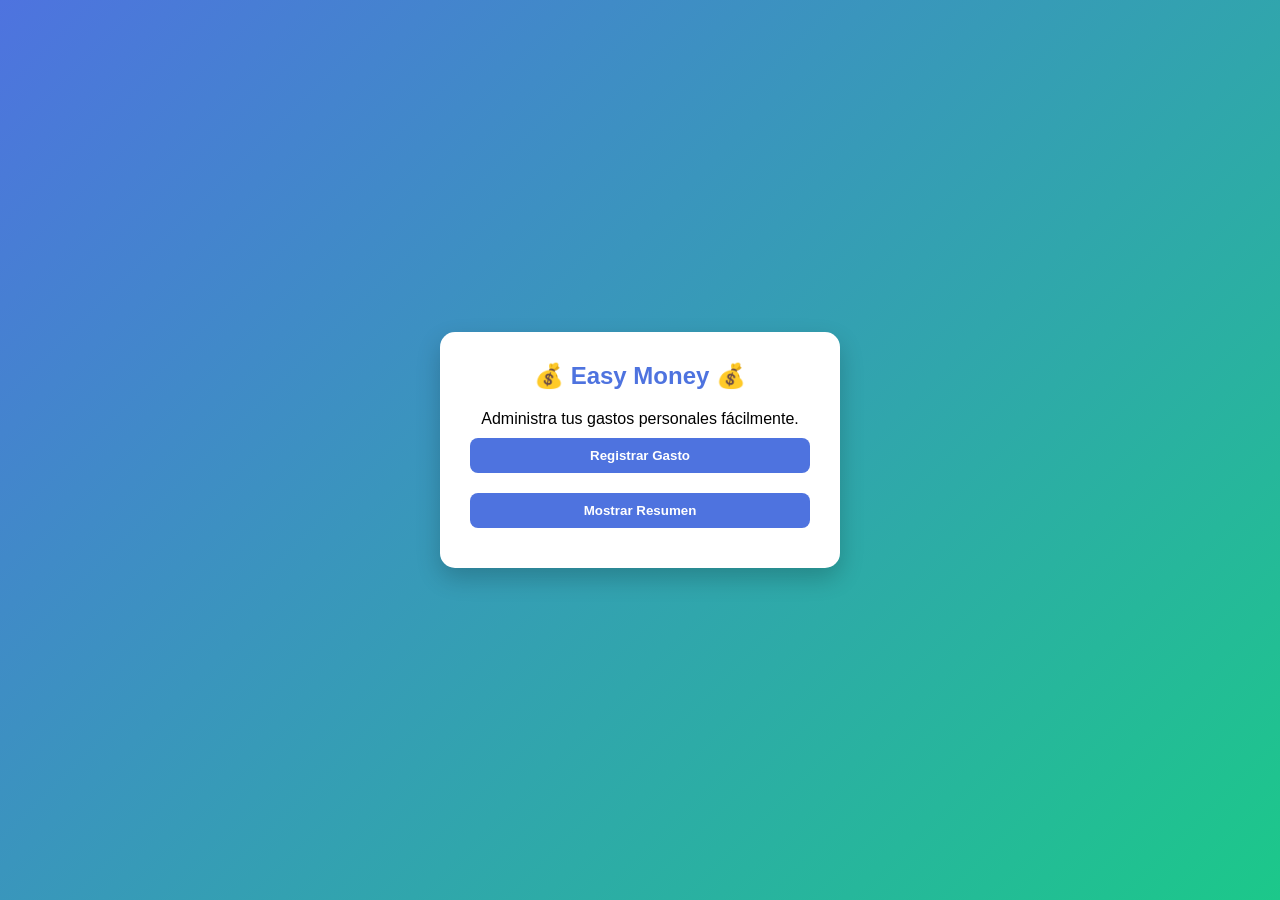
==== easy-money/index.html @ 401926cc "creacion paginas principales" ====
<!DOCTYPE html>
<html lang="es">
<head>
<meta charset="UTF-8">
<title>Easy Money - Inicio</title>
<link rel="stylesheet" href="estilos.css">
</head>
<body>

<div class="container">
    <h2>💰 Easy Money 💰</h2>
    <p>Administra tus gastos personales fácilmente.</p>

    <a href="registro.html">
        <button>Registrar Gasto</button>
    </a>

    <a href="resumen.html">
        <button>Mostrar Resumen</button>
    </a>
</div>

</body>
</html>
---- easy-money/estilos.css ----
* {
    margin: 0;
    padding: 0;
    box-sizing: border-box;
    font-family: Arial, sans-serif;
}

body {
    background: linear-gradient(135deg, #4e73df, #1cc88a);
    display: flex;
    justify-content: center;
    align-items: center;
    height: 100vh;
}

.container {
    width: 400px;
    background: white;
    padding: 30px;
    border-radius: 15px;
    box-shadow: 0 10px 25px rgba(0,0,0,0.2);
    text-align: center;
}

h2 {
    margin-bottom: 20px;
    color: #4e73df;
}

button, input {
    width: 100%;
    padding: 10px;
    margin: 10px 0;
    border-radius: 8px;
    border: 1px solid #ccc;
}

button {
    background: #4e73df;
    color: white;
    font-weight: bold;
    cursor: pointer;
    border: none;
}

button:hover {
    background: #2e59d9;
}

a {
    text-decoration: none;
}
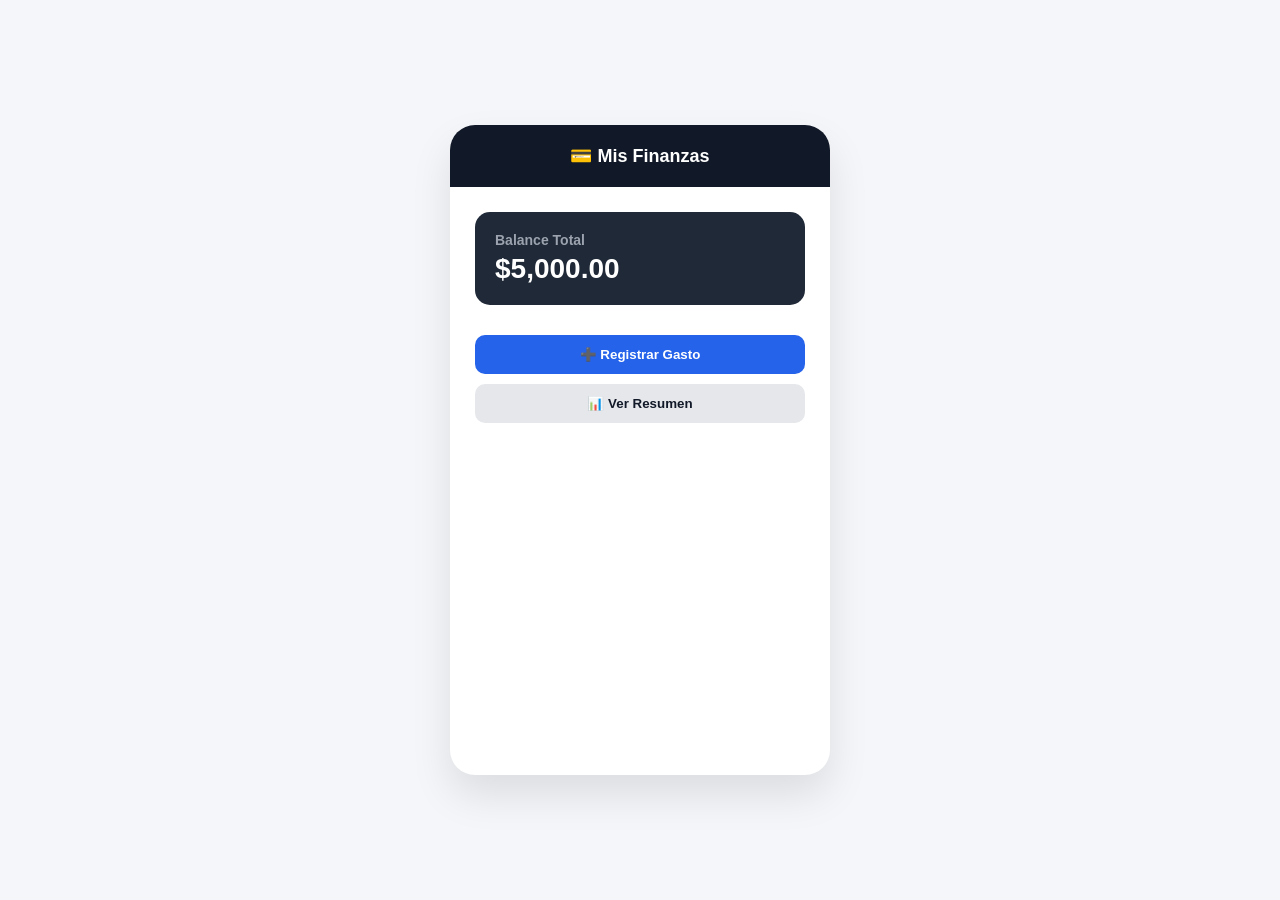
==== commit 6cb8bcd8: "cambios esteticos" ====
--- a/easy-money/index.html
+++ b/easy-money/index.html
@@ -2,22 +2,30 @@
 <html lang="es">
 <head>
 <meta charset="UTF-8">
-<title>Easy Money - Inicio</title>
+<title>Finanzas Personales</title>
 <link rel="stylesheet" href="estilos.css">
 </head>
 <body>
 
-<div class="container">
-    <h2>💰 Easy Money 💰</h2>
-    <p>Administra tus gastos personales fácilmente.</p>
+<div class="app">
+    <div class="header">
+        💳 Mis Finanzas
+    </div>
 
-    <a href="registro.html">
-        <button>Registrar Gasto</button>
-    </a>
+    <div class="content">
+        <div class="card">
+            <h3>Balance Total</h3>
+            <h1>$5,000.00</h1>
+        </div>
 
-    <a href="resumen.html">
-        <button>Mostrar Resumen</button>
-    </a>
+        <a href="registro.html">
+            <button class="btn btn-primary">➕ Registrar Gasto</button>
+        </a>
+
+        <a href="resumen.html">
+            <button class="btn btn-secondary">📊 Ver Resumen</button>
+        </a>
+    </div>
 </div>
 
 </body>
--- a/easy-money/estilos.css
+++ b/easy-money/estilos.css
@@ -2,51 +2,117 @@
     margin: 0;
     padding: 0;
     box-sizing: border-box;
-    font-family: Arial, sans-serif;
+    font-family: 'Segoe UI', sans-serif;
 }
 
 body {
-    background: linear-gradient(135deg, #4e73df, #1cc88a);
+    background-color: #f4f6f9;
     display: flex;
     justify-content: center;
     align-items: center;
     height: 100vh;
 }
 
-.container {
-    width: 400px;
+/* Simulación de app móvil */
+.app {
+    width: 380px;
+    height: 650px;
     background: white;
-    padding: 30px;
+    border-radius: 25px;
+    box-shadow: 0 20px 40px rgba(0,0,0,0.1);
+    overflow: hidden;
+    display: flex;
+    flex-direction: column;
+}
+
+/* Header */
+.header {
+    background: #111827;
+    color: white;
+    padding: 20px;
+    text-align: center;
+    font-size: 18px;
+    font-weight: bold;
+}
+
+/* Contenido */
+.content {
+    padding: 25px;
+    flex: 1;
+}
+
+/* Tarjetas */
+.card {
+    background: #1f2937;
+    color: white;
+    padding: 20px;
     border-radius: 15px;
-    box-shadow: 0 10px 25px rgba(0,0,0,0.2);
+    margin-bottom: 20px;
+}
+
+.card h3 {
+    font-size: 14px;
+    color: #9ca3af;
+}
+
+.card h1 {
+    margin-top: 5px;
+    font-size: 28px;
+}
+
+/* Botones */
+.btn {
+    width: 100%;
+    padding: 12px;
+    margin-top: 10px;
+    border-radius: 10px;
+    border: none;
+    font-weight: 600;
+    cursor: pointer;
+    transition: 0.3s;
+}
+
+.btn-primary {
+    background: #2563eb;
+    color: white;
+}
+
+.btn-primary:hover {
+    background: #1d4ed8;
+}
+
+.btn-secondary {
+    background: #e5e7eb;
+    color: #111827;
+}
+
+/* Inputs */
+.input-group {
+    margin-bottom: 15px;
+}
+
+.input-group label {
+    font-size: 13px;
+    color: #6b7280;
+}
+
+.input-group input {
+    width: 100%;
+    padding: 10px;
+    border-radius: 8px;
+    border: 1px solid #d1d5db;
+    margin-top: 5px;
+    font-size: 14px;
+}
+
+/* Enlace volver */
+.back {
+    margin-top: 15px;
     text-align: center;
 }
 
-h2 {
-    margin-bottom: 20px;
-    color: #4e73df;
+.back a {
+    text-decoration: none;
+    color: #2563eb;
+    font-size: 14px;
 }
-
-button, input {
-    width: 100%;
-    padding: 10px;
-    margin: 10px 0;
-    border-radius: 8px;
-    border: 1px solid #ccc;
-}
-
-button {
-    background: #4e73df;
-    color: white;
-    font-weight: bold;
-    cursor: pointer;
-    border: none;
-}
-
-button:hover {
-    background: #2e59d9;
-}
-
-a {
-    text-decoration: none;
-}
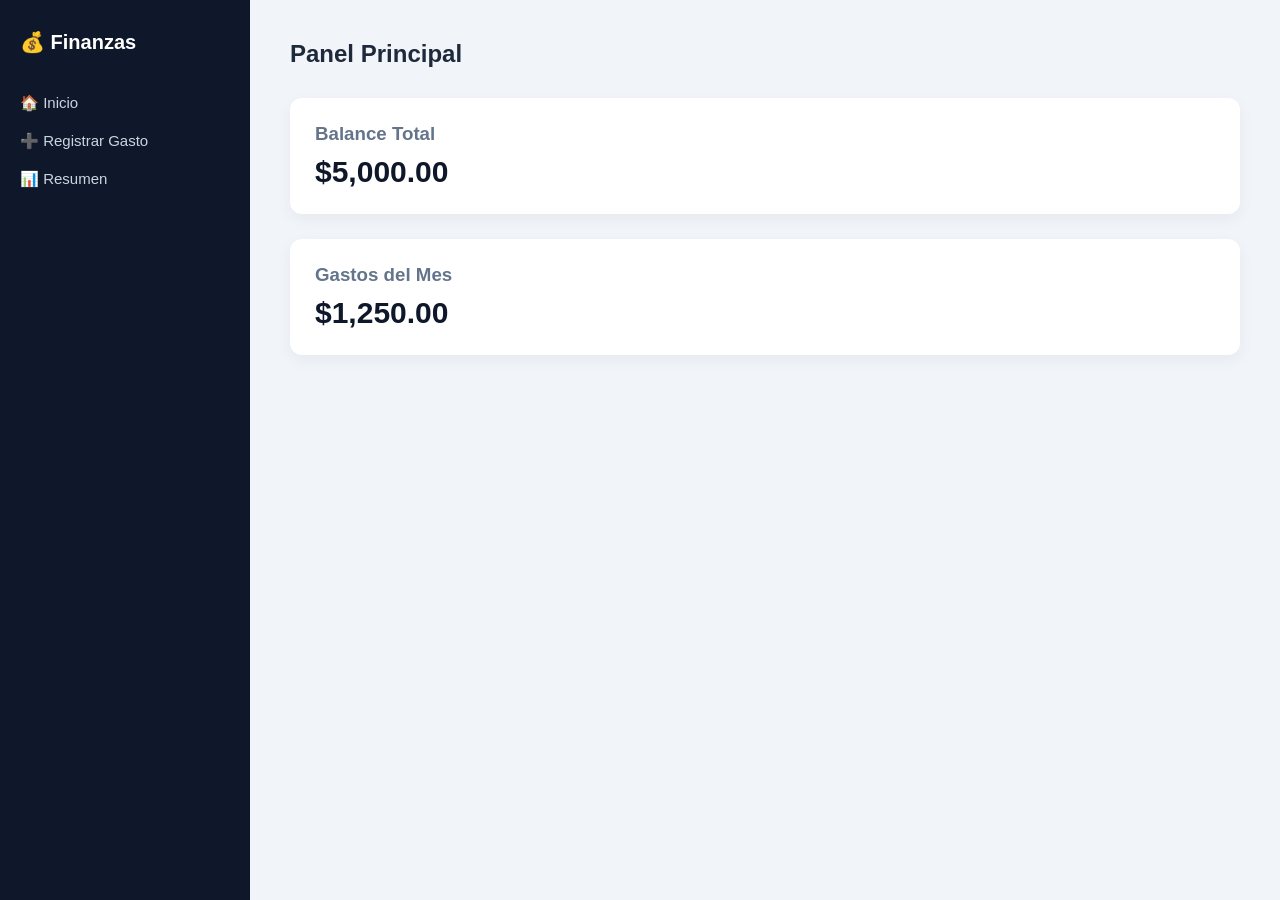
==== commit ffe3e66b: "adaptacion de desktop" ====
--- a/easy-money/index.html
+++ b/easy-money/index.html
@@ -2,30 +2,35 @@
 <html lang="es">
 <head>
 <meta charset="UTF-8">
-<title>Finanzas Personales</title>
+<title>Dashboard - Finanzas</title>
 <link rel="stylesheet" href="estilos.css">
 </head>
 <body>
 
-<div class="app">
-    <div class="header">
-        💳 Mis Finanzas
+<div class="layout">
+
+    <div class="sidebar">
+        <h2>💰 Finanzas</h2>
+        <a href="index.html">🏠 Inicio</a>
+        <a href="registro.html">➕ Registrar Gasto</a>
+        <a href="resumen.html">📊 Resumen</a>
     </div>
 
-    <div class="content">
+    <div class="main">
+        <div class="header">Panel Principal</div>
+
         <div class="card">
             <h3>Balance Total</h3>
             <h1>$5,000.00</h1>
         </div>
 
-        <a href="registro.html">
-            <button class="btn btn-primary">➕ Registrar Gasto</button>
-        </a>
+        <div class="card">
+            <h3>Gastos del Mes</h3>
+            <h1>$1,250.00</h1>
+        </div>
 
-        <a href="resumen.html">
-            <button class="btn btn-secondary">📊 Ver Resumen</button>
-        </a>
     </div>
+
 </div>
 
 </body>
--- a/easy-money/estilos.css
+++ b/easy-money/estilos.css
@@ -6,113 +6,105 @@
 }
 
 body {
-    background-color: #f4f6f9;
-    display: flex;
-    justify-content: center;
-    align-items: center;
-    height: 100vh;
+    background-color: #f1f5f9;
 }
 
-/* Simulación de app móvil */
-.app {
-    width: 380px;
-    height: 650px;
-    background: white;
-    border-radius: 25px;
-    box-shadow: 0 20px 40px rgba(0,0,0,0.1);
-    overflow: hidden;
+/* Layout principal */
+.layout {
     display: flex;
-    flex-direction: column;
+    min-height: 100vh;
 }
 
-/* Header */
-.header {
-    background: #111827;
+/* Sidebar */
+.sidebar {
+    width: 250px;
+    background: #0f172a;
     color: white;
-    padding: 20px;
-    text-align: center;
-    font-size: 18px;
-    font-weight: bold;
+    padding: 30px 20px;
 }
 
-/* Contenido */
-.content {
-    padding: 25px;
+.sidebar h2 {
+    margin-bottom: 40px;
+    font-size: 20px;
+}
+
+.sidebar a {
+    display: block;
+    color: #cbd5e1;
+    text-decoration: none;
+    margin-bottom: 20px;
+    font-size: 15px;
+    transition: 0.3s;
+}
+
+.sidebar a:hover {
+    color: white;
+}
+
+/* Contenido principal */
+.main {
     flex: 1;
+    padding: 40px;
+}
+
+.header {
+    font-size: 24px;
+    margin-bottom: 30px;
+    font-weight: bold;
+    color: #1e293b;
 }
 
 /* Tarjetas */
 .card {
-    background: #1f2937;
-    color: white;
-    padding: 20px;
-    border-radius: 15px;
+    background: white;
+    padding: 25px;
+    border-radius: 12px;
+    box-shadow: 0 5px 15px rgba(0,0,0,0.05);
+    margin-bottom: 25px;
+}
+
+.card h3 {
+    color: #64748b;
+    margin-bottom: 10px;
+}
+
+.card h1 {
+    font-size: 30px;
+    color: #0f172a;
+}
+
+/* Formulario */
+.form-group {
     margin-bottom: 20px;
 }
 
-.card h3 {
+.form-group label {
+    display: block;
+    margin-bottom: 5px;
+    color: #334155;
     font-size: 14px;
-    color: #9ca3af;
 }
 
-.card h1 {
-    margin-top: 5px;
-    font-size: 28px;
+.form-group input,
+.form-group select {
+    width: 100%;
+    padding: 10px;
+    border-radius: 8px;
+    border: 1px solid #cbd5e1;
+    font-size: 14px;
 }
 
-/* Botones */
-.btn {
-    width: 100%;
-    padding: 12px;
-    margin-top: 10px;
-    border-radius: 10px;
+button {
+    padding: 12px 20px;
+    border-radius: 8px;
     border: none;
-    font-weight: 600;
+    background: #2563eb;
+    color: white;
+    font-weight: bold;
     cursor: pointer;
     transition: 0.3s;
 }
 
-.btn-primary {
-    background: #2563eb;
-    color: white;
-}
-
-.btn-primary:hover {
+button:hover {
     background: #1d4ed8;
 }
-
-.btn-secondary {
-    background: #e5e7eb;
-    color: #111827;
-}
-
-/* Inputs */
-.input-group {
-    margin-bottom: 15px;
-}
-
-.input-group label {
-    font-size: 13px;
-    color: #6b7280;
-}
-
-.input-group input {
-    width: 100%;
-    padding: 10px;
-    border-radius: 8px;
-    border: 1px solid #d1d5db;
-    margin-top: 5px;
-    font-size: 14px;
-}
-
-/* Enlace volver */
-.back {
-    margin-top: 15px;
-    text-align: center;
-}
-
-.back a {
-    text-decoration: none;
-    color: #2563eb;
-    font-size: 14px;
-}
